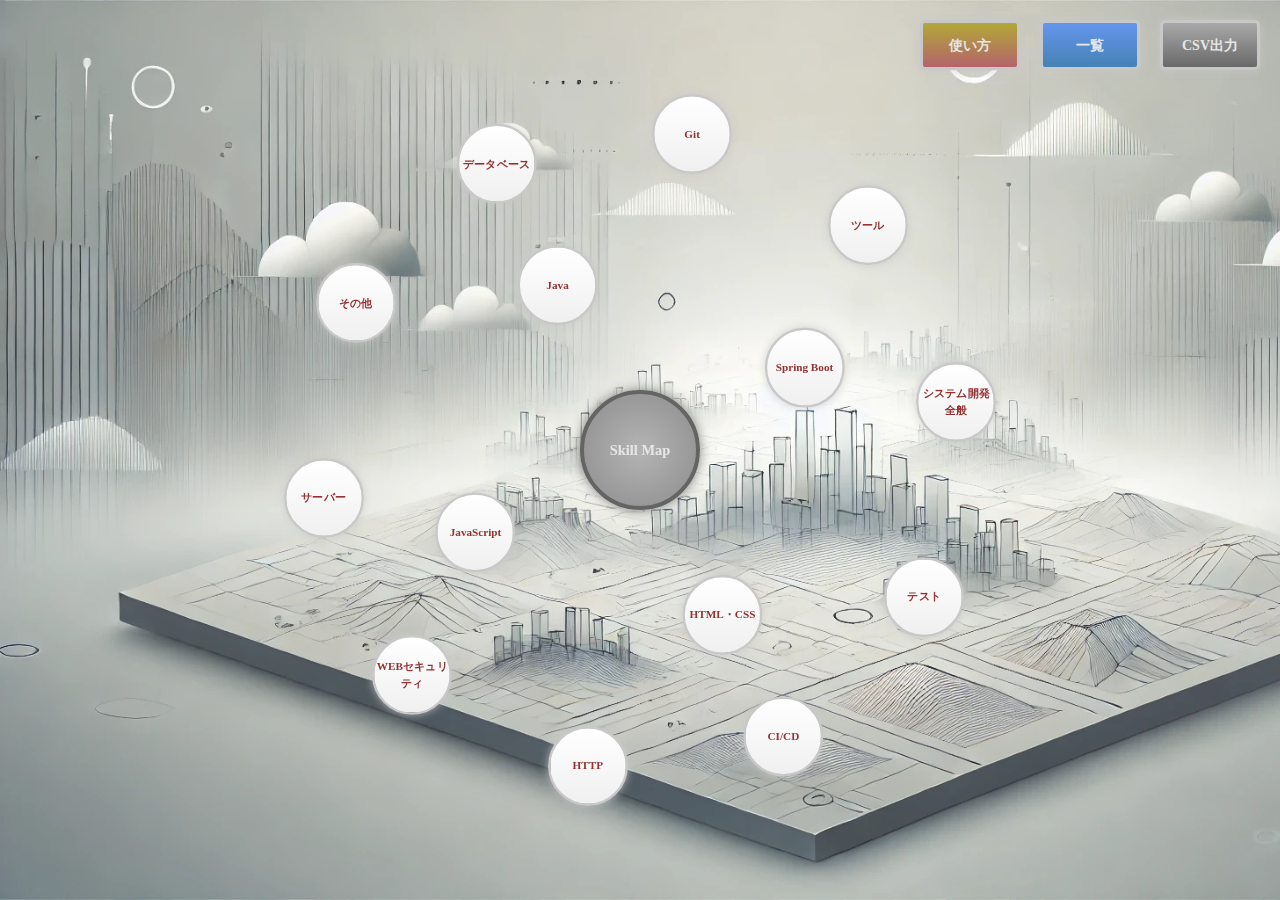
==== index.html @ 345365f0 "first commit" ====
<!DOCTYPE html>
<html lang="ja">
<head>
  <meta charset="UTF-8">
  <meta name="viewport" content="width=device-width, initial-scale=1.0">
  <title>Skill Map</title>
  <link rel="stylesheet" href="./css/reset.css">
  <link rel="stylesheet" href="./css/style.css">
  <link rel="stylesheet" href="./css/modal.css">
  <link rel="shortcut icon" href="./img/favicon.ico">
</head>
<body>
  <div id="skill-map">
    <div id="center-circle">Skill Map</div>
  </div>

  <div id="help-button">使い方</div>
  <div id="list-button">一覧</div>
  <div id="download-button">CSV出力</div>

  <!-- 一覧モーダル -->
  <div class="list-modal-overlay" id="listModalOverlay">
    <div class="list-modal">
      <div class="list-modal-main">
        <h2>スキル一覧</h2>

        <div id="skill-list"></div>
      </div>
      <button class="list-close-button" id="listCloseModal">閉じる</button>
    </div>
  </div>

  <!-- 使い方モーダル -->
  <div class="help-modal-overlay" id="helpModalOverlay">
    <div class="help-modal">
      <div class="help-modal-main">
        <h2>使い方</h2>
        <p>このスキルマップは、WEBシステムに携わるエンジニアの「一人前」と呼ばれるレベルのスキル項目を確認するためのツールです。</p>
        <p>評価は○✖︎形式または５段階スケールで行います。</p>
        <p>目標として全項目で○もしくは「３」以上の評価を目指します</p>

        <p><b>評価スケール</b></p>
        <p>１: 知識がない<br>
          この技術や概念について聞いたことがない、または聞いたことはあるが、その意味や用途についての理解が全くない</p>
        <p>２: 基本的な理解がある<br>
          基本的な概念や用語を理解している</p>
        <p>３: 基本的な理解があり、使用例を含めて人に説明できる<br>
          基本的な理解に加え、使用例がイメージでき基本的な部分を人に説明できる</p>
        <p>４: 実務課題に対応できるが少しサポートが必要<br>
          実務経験が必須。対応に少し時間がかかる。ベストプラクティス(最適解)を知らない</p>
        <p>５: ほぼ全ての実務課題に独立して適切な対応が可能<br>
          実務経験が必須。ベストプラクティスを理解し、対応方法を選択した理由を説明できる</p>
      </div>
      <button class="help-close-button" id="helpCloseModal">閉じる</button>
    </div>
  </div>

  <!-- スケール評価モーダル  -->
  <div class="modal-overlay" id="modalOverlay">
    <div class="modal">
      <div class="modal-main">
        <h2 id="title"></h2>
        <p id="description"></p>

        <input type="hidden" id="skill-content-id" value="">
        <!-- ラジオボタン形式のスケール評価 -->
        <div class="scale-container" id="scale-container">
          <input type="radio" id="scale1" name="scale" value="1">
          <label for="scale1">１</label>

          <input type="radio" id="scale2" name="scale" value="2">
          <label for="scale2">２</label>

          <input type="radio" id="scale3" name="scale" value="3">
          <label for="scale3">３</label>

          <input type="radio" id="scale4" name="scale" value="4">
          <label for="scale4">４</label>

          <input type="radio" id="scale5" name="scale" value="5">
          <label for="scale5">５</label>
        </div>
        <!-- ○✖︎形式のスケール評価 -->
        <div class="boolean-container" id="boolean-container">
          <input type="radio" id="boolean1" name="boolean" value="1">
          <label for="boolean1">✖</label>

          <input type="radio" id="boolean2" name="boolean" value="5">
          <label for="boolean2">○</label>
        </div>
      </div>
      <button class="cancel-button" id="cancelModal">キャンセル</button>
      <button class="complete-button" id="completeModal">設定</button>
    </div>
  </div>

  <script src="./js/script.js"></script>
</body>
</html>
---- css/style.css ----
body {
  display: flex;
  justify-content: center;
  align-items: center;
  height: 100vh;
  width: 100vw;
  margin: 0;
  background: url('../img/bg.webp') no-repeat;
  background-size: cover;
  font-family: 'Georgia', serif;
  color: rgb(230, 230, 230);
}

#skill-map {
  position: relative;
  width: 600px;
  height: 500px;
  display: flex;
  justify-content: center;
  align-items: center;
  scale: 0.8;
}

.skill-button {
  position: absolute;
  width: 100px;
  height: 100px;
  background: linear-gradient(to bottom, rgb(255, 255, 255), rgb(240, 240, 240));
  color: rgb(150, 50, 50);
  border: 3px solid rgb(200, 200, 200);
  border-radius: 50%;
  font-size: 14px;
  font-weight: bold;
  display: flex;
  justify-content: center;
  align-items: center;
  text-align: center;
  box-shadow: 0 0 10px rgba(200, 200, 200, 0.8);
  cursor: pointer;
  transition: transform 0.3s, background 0.3s;
}

.skill-button:hover {
  z-index: 1;
  transform: scale(1.2);
  border-color: rgba(255, 255, 255, 0.8);
}

#center-circle {
  width: 150px;
  height: 150px;
  background: radial-gradient(circle, rgb(180, 180, 180), rgb(140, 140, 140));
  border: 5px solid rgb(100, 100, 100);
  border-radius: 50%;
  display: flex;
  justify-content: center;
  align-items: center;
  box-shadow: 0 0 15px rgba(100, 100, 100, 0.8);
  font-size: 18px;
  font-weight: bold;
  text-align: center;
}

#center-circle:hover {
  cursor: pointer;
  background: radial-gradient(circle, rgb(200, 200, 200), rgb(160, 160, 160));
}

#download-button {
  position: absolute;
  top: 20px;
  right: 20px;
  width: 100px;
  height: 50px;
  background: linear-gradient(to bottom, rgb(169, 169, 169), rgb(105, 105, 105));
  border: 3px solid rgb(200, 200, 200);
  border-radius: 5px;
  color: rgb(230, 230, 230);
  font-size: 14px;
  font-weight: bold;
  display: flex;
  justify-content: center;
  align-items: center;
  text-align: center;
  box-shadow: 0 0 10px rgba(200, 200, 200, 0.8);
  cursor: pointer;
  transition: transform 0.3s, background 0.3s;
}

#download-button:hover {
  transform: scale(1.1);
  background: linear-gradient(to bottom, rgb(169, 169, 169), rgb(105, 105, 105));
}


#list-button {
  position: absolute;
  top: 20px;
  right: 140px;
  width: 100px;
  height: 50px;
  background: linear-gradient(to bottom, rgb(100, 149, 237), rgb(70, 130, 180));
  border: 3px solid rgb(200, 200, 200);
  border-radius: 5px;
  color: rgb(230, 230, 230);
  font-size: 14px;
  font-weight: bold;
  display: flex;
  justify-content: center;
  align-items: center;
  text-align: center;
  box-shadow: 0 0 10px rgba(200, 200, 200, 0.8);
  cursor: pointer;
  transition: transform 0.3s, background 0.3s;
}

#list-button:hover {
  transform: scale(1.1);
  background: linear-gradient(to bottom, rgb(100, 149, 237), rgb(70, 130, 180));
}

#help-button {
  position: absolute;
  top: 20px;
  right: 260px;
  width: 100px;
  height: 50px;
  background: linear-gradient(to bottom, rgb(177, 168, 56), rgb(181, 99, 106));
  border: 3px solid rgb(200, 200, 200);
  border-radius: 5px;
  color: rgb(230, 230, 230);
  font-size: 14px;
  font-weight: bold;
  display: flex;
  justify-content: center;
  align-items: center;
  text-align: center;
  box-shadow: 0 0 10px rgba(200, 200, 200, 0.8);
  cursor: pointer;
  transition: transform 0.3s, background 0.3s;
}

#help-button:hover {
  transform: scale(1.1);
  background: linear-gradient(to bottom, rgb(187, 178, 66), rgb(191, 109, 116));
}

@media screen and (max-width: 480px) {
  body {
    min-width: 300vw;
    min-height: 300vh;
    font-size: 10px;
  }

  #download-button {
    right: calc(20px - 200vw);
  }

  #list-button {
    right: calc(140px - 200vw);
  }

  #help-button {
    right: calc(260px - 200vw);
  }
}

@media screen and (min-width: 480px) and (max-width: 1024px) {
  body {
    min-width: 200vw;
    min-height: 200vh;
  }

  #download-button {
    right: calc(20px - 100vw);
  }

  #list-button {
    right: calc(140px - 100vw);
  }

  #help-button {
    right: calc(260px - 100vw);
  }
}

@media screen and (max-height: 480px) {
  body {
    min-height: 300vh;
    font-size: 10px;
  }
}
---- css/modal.css ----
/* モーダルの背景 */
.help-modal-overlay, .list-modal-overlay {
  display: none; /* 初期状態では非表示 */
  position: fixed;
  top: 0;
  left: 0;
  width: 100%;
  height: 100%;
  background-color: rgba(0, 0, 0, 0.5); /* 半透明の背景 */
  justify-content: center;
  align-items: center;
  z-index: 9999;
}

/* モーダル本体 */
.help-modal, .list-modal {
  background-color: white;
  padding: 20px;
  border-radius: 8px;
  box-shadow: 0 4px 6px rgba(0, 0, 0, 0.2);
  max-width: 600px;
  width: 90%;
  text-align: center;
}

.help-modal-main, .list-modal-main {
  text-align: start;
  overflow-y: auto;
  max-height: 80vh;
}

.help-modal h2, .list-modal h2 {
  margin-top: 0;
  font-size: 20px;
  color: #333;
}

.help-modal p, .list-modal p {
  margin: 15px 0;
  font-size: 16px;
  color: #333;
}

.list-modal span {
  margin: 0 10px;
}

.help-close-button, .list-close-button {
  padding: 10px 20px;
  background-color: #e53e3e;
  color: white;
  border: none;
  border-radius: 8px;
  cursor: pointer;
  transition: background-color 0.3s;
  text-align: center;
}

.help-close-button:hover, .list-close-button:hover {
  background-color: #c53030;
}

/* モーダルの背景 */
.modal-overlay {
  display: none; /* 初期状態では非表示 */
  position: fixed;
  top: 0;
  left: 0;
  width: 100%;
  height: 100%;
  background-color: rgba(0, 0, 0, 0.5); /* 半透明の背景 */
  justify-content: center;
  align-items: center;
  z-index: 9999;
}

/* モーダル本体 */
.modal {
  background-color: white;
  padding: 20px;
  border-radius: 8px;
  box-shadow: 0 4px 6px rgba(0, 0, 0, 0.2);
  max-width: 600px;
  width: 90%;
  text-align: center;
}

.modal-main {
  text-align: start;
}

.modal h2 {
  margin-top: 0;
  font-size: 20px;
  color: #333;
}

.modal p {
  margin: 15px 0;
  font-size: 16px;
  color: #333;
}

.cancel-button {
  padding: 10px 20px;
  background-color: #6c757d;
  color: white;
  border: none;
  border-radius: 8px;
  cursor: pointer;
  transition: background-color 0.3s;
  text-align: center;
}

.cancel-button:hover {
  background-color: #6c757d;
}

.complete-button {
  padding: 10px 20px;
  background-color: #3182ce;
  color: white;
  border: none;
  border-radius: 8px;
  cursor: pointer;
  transition: background-color 0.3s;
  text-align: center;
}

.complete-button:hover {
  background-color: #3182ce;
}

/* モーダルの背景 */
.modal-overlay {
  display: none; /* 初期状態では非表示 */
  position: fixed;
  top: 0;
  left: 0;
  width: 100%;
  height: 100%;
  background-color: rgba(0, 0, 0, 0.5); /* 半透明の背景 */
  justify-content: center;
  align-items: center;
  z-index: 9999;
}

/* モーダル本体 */
.modal {
  background-color: white;
  padding: 20px;
  border-radius: 8px;
  box-shadow: 0 4px 6px rgba(0, 0, 0, 0.2);
  max-width: 400px;
  width: 90%;
  text-align: end;
}

.modal h2 {
  margin-top: 0;
  font-size: 20px;
}

.modal p {
  margin: 15px 0;
  font-size: 16px;
  color: #333;
}

/* ラジオボタンラベルのスタイル */
.scale-container, .boolean-container {
  display: flex;
  justify-content: space-around;
  margin: 30px 0;
}

.scale-container label, .boolean-container label {
  cursor: pointer;
  padding: 10px 20px;
  border: 1px solid #ccc;
  border-radius: 5px;
  background-color: #f0f0f0;
  transition: background-color 0.3s, transform 0.2s;
  color: cadetblue;
}

/* ラジオボタンを非表示にしてカスタムラベルに置き換え */
.scale-container input[type="radio"], .boolean-container input[type="radio"] {
  display: none;
}

.scale-container input[type="radio"]:hover + label, .boolean-container input[type="radio"]:hover + label {
  background-color: #4a5568;
  color: white;
}

/* 選択されたラベルのスタイル */
.scale-container input[type="radio"]:checked + label, .boolean-container input[type="radio"]:checked + label {
  background-color: #4a5568;
  color: white;
  transform: scale(1.1);
  border-color: #4a5568;
}
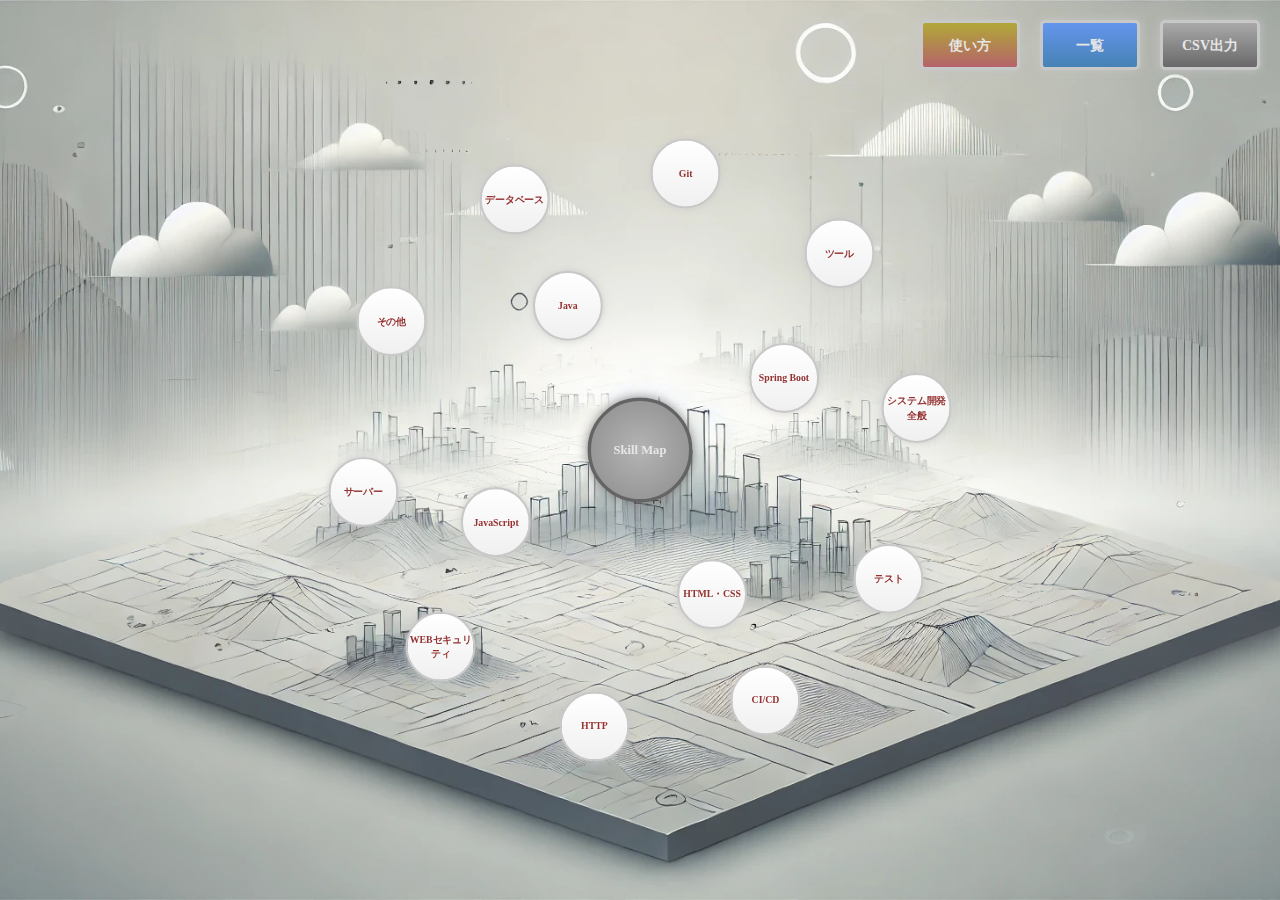
==== commit a5c4876b: "fix css" ====
--- a/index.html
+++ b/index.html
@@ -40,15 +40,15 @@
         <p>目標として全項目で○もしくは「３」以上の評価を目指します</p>
 
         <p><b>評価スケール</b></p>
-        <p>１: 知識がない<br>
+        <p><span>１: 知識がない</span><br>
           この技術や概念について聞いたことがない、または聞いたことはあるが、その意味や用途についての理解が全くない</p>
-        <p>２: 基本的な理解がある<br>
+        <p><span>２: 基本的な理解がある</span><br>
           基本的な概念や用語を理解している</p>
-        <p>３: 基本的な理解があり、使用例を含めて人に説明できる<br>
+        <p><span>３: 基本的な理解があり、使用例を含めて人に説明できる</span><br>
           基本的な理解に加え、使用例がイメージでき基本的な部分を人に説明できる</p>
-        <p>４: 実務課題に対応できるが少しサポートが必要<br>
+        <p><span>４: 実務課題に対応できるが少しサポートが必要</span><br>
           実務経験が必須。対応に少し時間がかかる。ベストプラクティス(最適解)を知らない</p>
-        <p>５: ほぼ全ての実務課題に独立して適切な対応が可能<br>
+        <p><span>５: ほぼ全ての実務課題に独立して適切な対応が可能</span><br>
           実務経験が必須。ベストプラクティスを理解し、対応方法を選択した理由を説明できる</p>
       </div>
       <button class="help-close-button" id="helpCloseModal">閉じる</button>
--- a/css/style.css
+++ b/css/style.css
@@ -5,7 +5,7 @@
   height: 100vh;
   width: 100vw;
   margin: 0;
-  background: url('../img/bg.webp') no-repeat;
+  background: url('../img/bg.webp') no-repeat center center fixed;
   background-size: cover;
   font-family: 'Georgia', serif;
   color: rgb(230, 230, 230);
@@ -18,7 +18,6 @@
   display: flex;
   justify-content: center;
   align-items: center;
-  scale: 0.8;
 }
 
 .skill-button {
@@ -184,9 +183,27 @@
   }
 }
 
-@media screen and (max-height: 480px) {
+@media screen and (min-width: 1024px) and (max-width: 1440px) {
+  #skill-map {
+    scale: 0.7;
+  }
+}
+
+@media screen and (max-width: 480px) and (max-height: 320px) {
+  #skill-map {
+    scale: 0.7;
+  }
+}
+
+@media screen and (max-width: 844px) and (max-height: 390px) {
+  #skill-map {
+    scale: 0.7;
+  }
+}
+
+@supports (-moz-appearance: none) {
   body {
-    min-height: 300vh;
-    font-size: 10px;
-  }
-}
+    background: url('../img/bg.webp') no-repeat;
+    background-size: cover;
+  }
+}
--- a/css/modal.css
+++ b/css/modal.css
@@ -41,6 +41,12 @@
   color: #333;
 }
 
+.help-modal p span {
+  color: darkslategrey;
+  font-family: 'Arial', sans-serif;
+  font-weight: bold;
+}
+
 .list-modal span {
   margin: 0 10px;
 }
